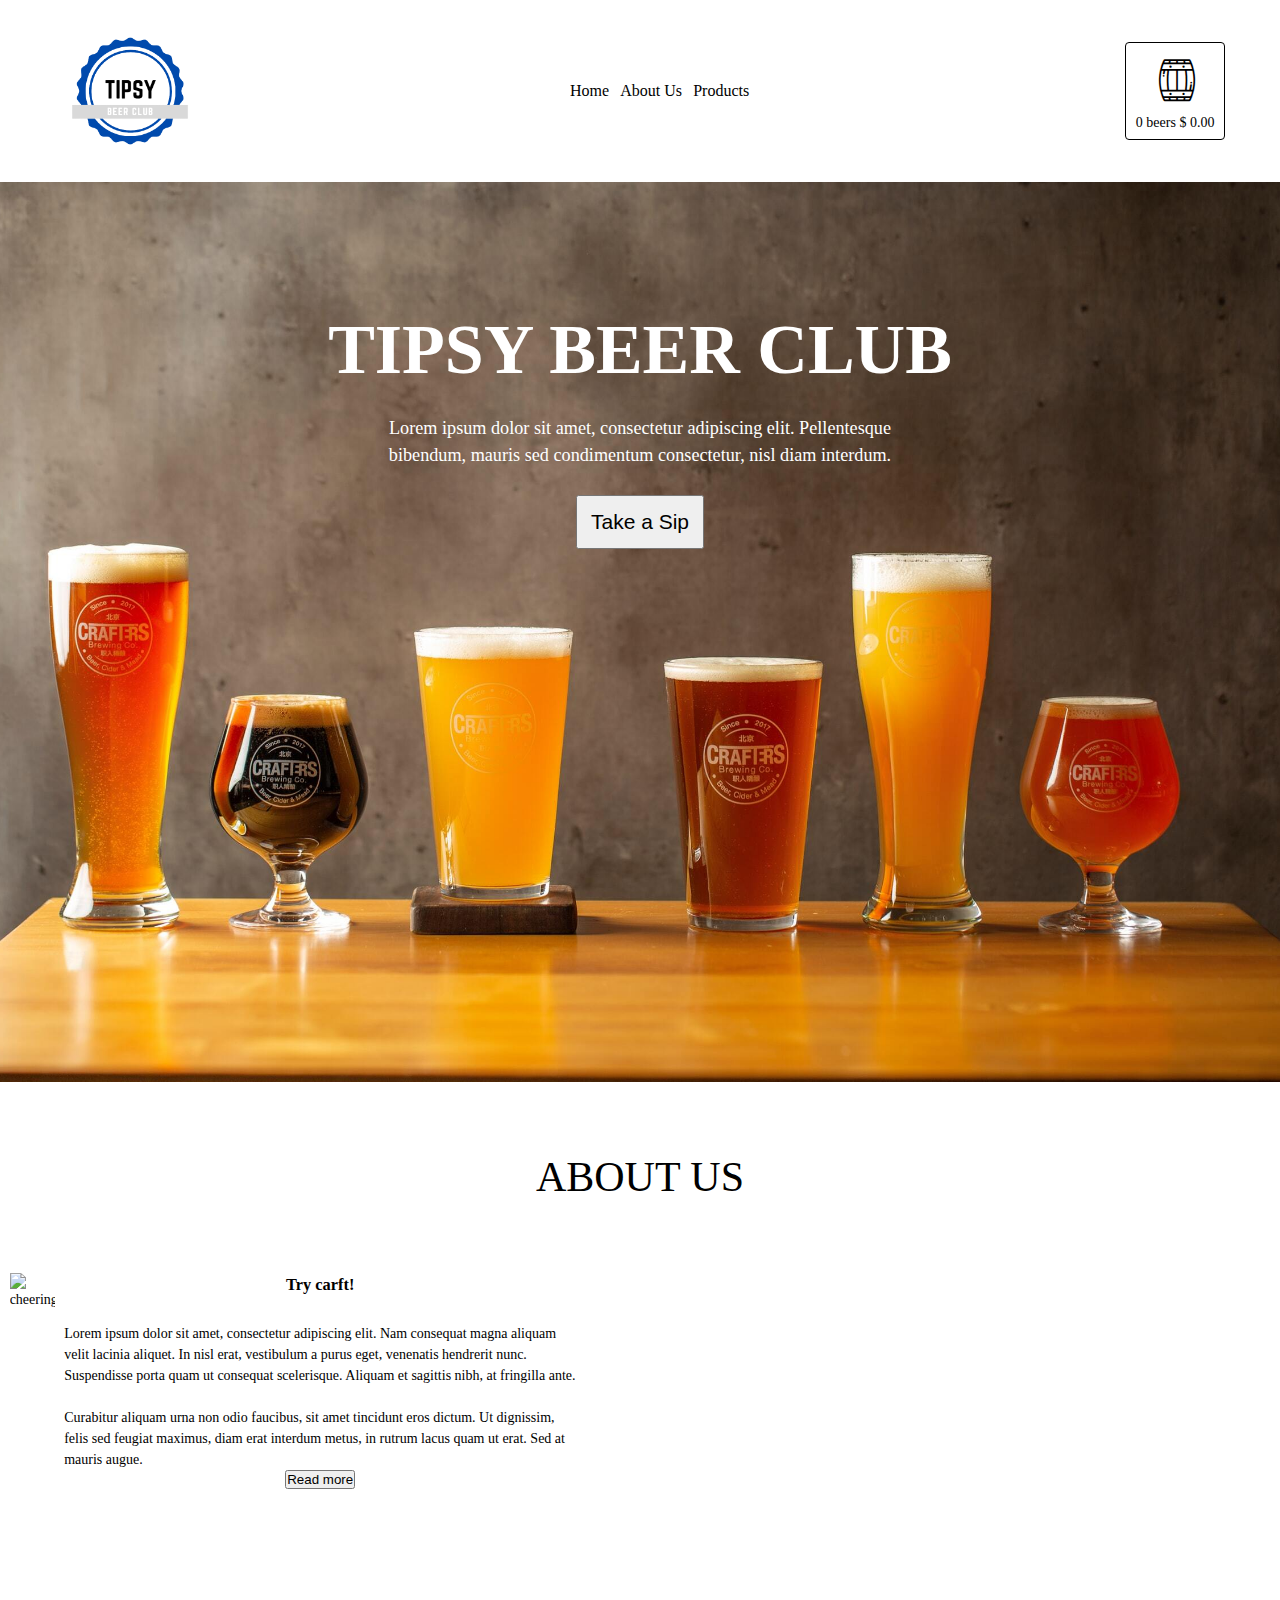
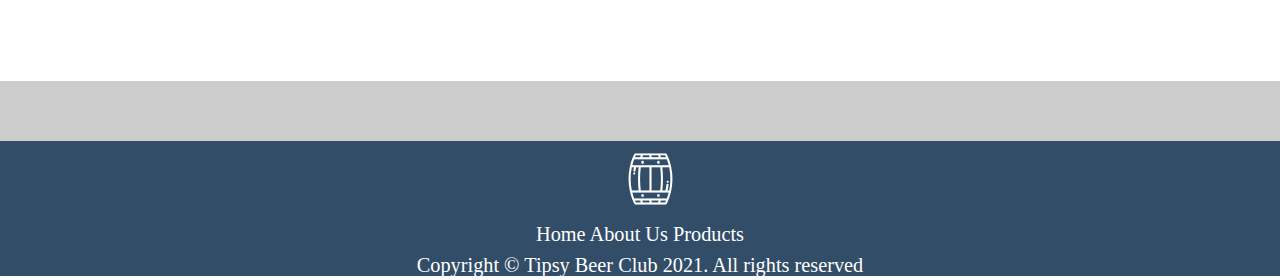
==== index.html @ 5f51ac79 "Css" ====
<!DOCTYPE html>
<html>
    <head>
        <meta charset="utf-8">
        <meta http-equiv="X-UA-Compatible" content="IE=edge">
        <title></title>
        <meta name="description" content="">
        <meta name="viewport" content="width=device-width, initial-scale=1">
        <link rel="stylesheet" type="text/css" href="css/font/flaticon.css">
        <link rel="stylesheet" href="./fontawesome-free-5.12.1-web/css/all.min.css"/>
        <link rel="stylesheet" href="css/style.css">

    </head>
    <body>
        <!-- NAVBAR -->
        <header>
            <nav class="navbar">
              <div class="nav-center">

                <div class="nav-header">
                  <img src="/img/Tipsy_Beer_Club_Logo-removebg-preview (1).png" class="nav-logo" alt="TBC Logo" />
                  <button type="button" class="nav-toggle" id="nav-toggle">
                    
                  </button>
                </div>
                <ul class="nav-links" id="nav-links">
                  <li>
                    <a href="#1" class="nav-link">Home</a>
                  </li>
                  <li>
                    <a href="#2" class="nav-link">About us</a>
                  </li>
                  <li>
                    <a href="#3" class="nav-link">Products</a>
                  </li>
                </ul>

                <div id="cart-info" class="cart-info">
                  <span><i class="flaticon-barrel"></i></span><p><span class="item-count">0 beers</span> <span class="item-total"> $ 0.00 </span></p>
                </div>



              </div>
            </nav>
            <!-- HERO -->
            <div class="hero" id="1">
                <h1>Tipsy Beer Club</h1>
                <h5> Lorem ipsum dolor sit amet, consectetur adipiscing elit. Pellentesque bibendum, mauris sed condimentum consectetur, nisl diam interdum.</h5>
                <div class="btn-div">
                  <button class="btn">Take a Sip</button>
                </div>
              </div>
              <div id="cart" class="cart">

                <!-- cart item -->
                <!-- <div class="cart-item">
                  <img src="img/beer.png" class="img-fluid rounded-circle" id="item-img" alt="">
                  <div class="item-text">
      
                    <p id="cart-item-title" class="font-weight-bold mb-0">cart item</p>
                    <span>$</span>
                    <span id="cart-item-price" class="cart-item-price" class="mb-0">10</span>
                  </div>
                  <a href="#" id='cart-item-remove' class="cart-item-remove">
                    <i class="fas fa-trash"></i>
                  </a>
                </div> -->
                <!--end of  cart item -->

                <!-- cart item -->
                <!-- <div class="cart-item d-flex justify-content-between text-capitalize my-3">
                  <img src="img/beer.png" class="img-fluid rounded-circle" id="item-img" alt="">
                  <div class="cart-item-text">
      
                    <p id="cart-item-title" class="font-weight-bold mb-0">cart item</p>
                    <span>$</span>
                    <span id="cart-item-price" class="cart-item-price" class="mb-0">10.99</span>
                  </div>
                  <a href="#" id='cart-item-remove' class="cart-item-remove">
                    <i class="fas fa-trash"></i>
                  </a>
                </div> -->
                <!--end of  cart item -->

                <!-- cart total -->
                <div class="cart-total-container d-flex justify-content-around text-capitalize mt-5">
                  <h5>total </h5>
                  <h5> $ <strong id="cart-total" class="font-weight-bold">0.00</strong> </h5>
                </div>
                <!--end cart total -->
                <!-- cart buttons -->
                <div class="cart-buttons-container mt-3 d-flex justify-content-between">
                  <a href="#" id="clear-cart" class="btn btn-outline-secondary btn-black text-uppercase">clear cart</a>
                  <a href="#" class="btn btn-outline-secondary text-uppercase btn-pink">checkout</a>
                </div>
                <!--end of  cart buttons -->

              </div>
            </header>

            <!--ABOUT US-->
            <section class="about" id="2">
                <h2>About <span class="colorword">us</span></h2>
                <div class="about-us">
                <div class="about-img">
                  <img src="img/drew-farwell-9RLk3ZpulUk-unsplash.jpg" alt="cheering">
                </div>
                <div class="about-content">
                  <h3>Try carft!</h3>
                  <p class="about-description">Lorem ipsum dolor sit amet, consectetur adipiscing elit. Nam consequat magna aliquam velit lacinia aliquet. In nisl erat, vestibulum a purus eget, venenatis hendrerit nunc. Suspendisse porta quam ut consequat scelerisque. Aliquam et sagittis nibh, at fringilla ante.<br><br> Curabitur aliquam urna non odio faucibus, sit amet tincidunt eros dictum. Ut dignissim, felis sed feugiat maximus, diam erat interdum metus, in rutrum lacus quam ut erat. Sed at mauris augue. </p>
                  <button class="btn">Read more</button>
              </div>
            </div>
          </section>

            <!-- PRODUCTS-->
            <section class="products">

            </section>

            <!-- FOOTER-->

            <footer>
                <div class="footer-logo"><i class="flaticon-barrel"></i></div>
                <div class="fotter-links">
                  <span><a href="#1">Home</a></span>
                  <span><a href="#2">About Us</a></span>
                  <span><a href="#3">Products</a></span>
                </div>
                <p>Copyright &#169; Tipsy Beer Club 2021. All rights reserved</p>
              </footer>

              <script src="https://unpkg.com/axios/dist/axios.min.js"></script>
              <script src="/js/script.js"></script>
    </body>
</html>
---- css/font/flaticon.css ----
/*
  	Flaticon icon font: Flaticon
  	Creation date: 08/02/2021 19:48
  	*/

@font-face {
  font-family: "Flaticon";
  src: url("./Flaticon.eot");
  src: url("./Flaticon.eot?#iefix") format("embedded-opentype"),
       url("./Flaticon.woff2") format("woff2"),
       url("./Flaticon.woff") format("woff"),
       url("./Flaticon.ttf") format("truetype"),
       url("./Flaticon.svg#Flaticon") format("svg");
  font-weight: normal;
  font-style: normal;
}

@media screen and (-webkit-min-device-pixel-ratio:0) {
  @font-face {
    font-family: "Flaticon";
    src: url("./Flaticon.svg#Flaticon") format("svg");
  }
}

[class^="flaticon-"]:before, [class*=" flaticon-"]:before,
[class^="flaticon-"]:after, [class*=" flaticon-"]:after {   
  font-family: Flaticon;
        font-size: 20px;
font-style: normal;
margin-left: 20px;
}

.flaticon-beer-mug:before { content: "\f100"; }
.flaticon-barrel:before { content: "\f101"; }
---- css/style.css ----
* {
    margin: 0;
    padding: 0;
    box-sizing: border-box;
  }
  body {
    font-family: var(--ff-primary);
    background: #fff;
    color: var(--clr-grey-1);
    line-height: 1.5;
    font-size: 0.875rem;
    font-family: 'Lato';
  }
  ul {
    list-style-type: none;
  }
  a {
    text-decoration: none;
  }

  i {
    display: inline;
  }

/*
=============== 
Navbar
===============
*/
.navbar {
    top: 0;
    left: 0;
    width: 100%;
    background: #fff;
    box-shadow: 0 5px 15px rgba(0, 0, 0, 0.2);
    z-index: 2;
  }
  .nav-icons {
    display: none;
  }
  .nav-center {
    width: 100%;
    max-width: 1170px;
    margin: 0 auto;
  }
  .nav-header {
    display: flex;
    justify-content: space-between;
    align-items: center;
    padding: 1rem 2rem;
  }
  .nav-logo {
    height: 150px;
  }
  .nav-toggle {
    background: transparent;
    border: transparent;
    font-size: 1.5rem;
    color: var(--clr-primary-5);
    cursor: pointer;
    transition: var(--transition);
  }
  .nav-toggle:hover {
    transform: scale(1.2);
  }
  .nav-link {
    display: block;
    padding: 1rem 2rem;
    text-transform: capitalize;
    letter-spacing: var(--spacing);
    transition: var(--transition);
    color: var(--clr-grey-1);
    cursor: pointer;
    font-size: 1rem;
  }
  .nav-link:hover {
    color: var(--clr-primary-1);
    background: var(--clr-primary-8);
    /* padding-left: 2.25rem; */
  }
  .nav-links {
    height: 0;
    overflow: hidden;
    transition: var(--transition);
  }
  .show-links {
    height: 280px;
  }

  [class^="flaticon-"]:before, [class*=" flaticon-"]:before, [class^="flaticon-"]:after, [class*=" flaticon-"]:after {
    font-size: 3em;
    }

    .shopping-cart {
      text-align: right;
      align-items: right;
    }

  @media (min-width: 992px) {
    /* hide toggle button */
    .navbar {
      padding: 1rem 2rem;
    }
    .nav-toggle {
      display: none;
    }
    .nav-center {
      display: flex;
      justify-content: space-between;
      align-items: center;
      /* optional */
      flex-wrap: wrap;
    }
    .nav-links {
      height: auto;
      display: flex;
    }
    .nav-header {
      padding: 0 0;
    }
    .nav-link {
      padding: 0 0;
      margin-right: 0.7rem;
    }
    .nav-link:hover {
      padding: 0;
      color: var(--clr-primary-5);
      background: transparent;
    }
    .nav-icons {
      display: flex;
    }
    .nav-icon {
      margin-right: 0.7rem;
      color: var(--clr-primary-5);
      font-size: 1.2rem;
      transition: var(--transition);
    }
    .nav-icon:hover {
      color: var(--clr-primary-8);
    }
}

/*
=============== 
Cart
===============
*/

.cart-info {
  border: 0.1rem solid #000;
  color: #000;
  border-radius: 0.25rem;
  padding: 0.4rem 0.6rem;
  cursor: pointer;
}
.cart-info:hover {
  background: #ef7998;
  border-color: #ef7998;
  color: #fff;
}
.cart-info:hover .cart-info__icon {
  color: #fff;
}

.cart-total-container {
  display: flex;
  align-items: center;
  justify-content: center;
  text-align: center;
}

.cart-buttons-container{
  align-items: center;
  justify-content: center;
  text-align: center;
}

.cart {
  position: absolute;
  min-height: 10rem;
  background: #fff;
  top: 11.40rem;
  right: 0;
  transition: all 0.3s ease-in-out;
  background: rgba(255, 255, 255, 0.5);
  width: 0;
  overflow: hidden;
}

.show-cart {
  background-color: #ef7998;
  width: 18rem;
  padding: 2rem 1.5rem;
  /* transform: rotateY(-360deg); */
}

.cart-item {
  transition: all 2s ease-in-out;
  display: flex;
}

.item-text {
  display: flex;
  align-items: center;
  justify-content: center;
}

.img-fluid {
  height: 5%;
  width: 5%;
}

.cart-item-remove {
  color: var(--mainPink);
  transition: all 1s ease-in-out;
}
.cart-item-remove:hover {
  transform: scale(1.1);
  color: var(--mainBlack);
}
#cart-item-price {
  font-size: 0.8rem;
}

/* cart buttons */
.btn-pink {
  color: var(--mainPink) !important;
  border-color: var(--mainPink) !important;
}
.btn-black {
  color: var(--mainBlack) !important;
  border-color: var(--mainBlack) !important;
}
.btn-black:hover {
  color: var(--mainPink) !important;
  background: var(--mainBlack) !important;
}
.btn-pink:hover {
  background: var(--mainPink) !important;
  color: var(--mainBlack) !important;
}

/*
=============== 
Hero
===============
*/

.hero {
  background-image: url(../img/hero2.jpg);
  background-position: center;
  background-repeat: no-repeat;
  background-size: cover;
  height: 100vh;
  width: 100vw;
}
  
.hero h1 {
  display: flex;
  flex-direction: column;
  text-align: center;
  justify-content: center;
  align-items: center;
  width: 100%;
  color: white;
  text-transform: uppercase;
  font-size: 5em;
  padding-top: 9%;
}
  
.hero h5 {
  margin: 0 auto;
  padding-top: 1%;
  text-align: center;
  width: 45%;
  font-size: 1.30em;
  font-weight: 200;
  color: white;
}
  
.hero .btn-div {
  width: 100%;
 }
  
.hero .btn {
  display: flex;
  align-items: center;
  justify-content: center;
  margin: 0 auto;
  margin-top: 2%;
  font-size: 1.5em;
  padding: 1%;
}

/*
=============== 
About
===============
*/
  
.about h2 {
  text-align: center;
  text-transform: uppercase;
  font-size: 3em;
  font-weight: 200;
  margin: 5% 0;
}
  
.about .about-us {
  display: flex;
  flex-direction: row;
  padding-bottom: 10%;
}
  
.about .about-img {
  display: flex;
  flex-direction: column;
  align-items: center;
}
  
.about img {
  width: 70%;
  height: auto;
}
  
.about .about-content {
  display: flex;
  flex-direction: column;
  align-items: center;
  justify-content: center;
  flex-wrap: wrap;
  flex: 0 0 40%;
  padding-bottom: 5%;
}
  
.about h3 {
  margin-bottom: 5%;
  text-align: center;
  width: 100%;
}

/*
=============== 
Products
===============
*/

.products {
  background-color:rgba(0, 0, 0, 0.2);
  padding: 30px;

  display: flex;
  flex-direction: row;
  align-items: center;
  justify-content: space-around;
  padding-left: 20%;
  padding-right: 20%;

}

.product-card {
  background-color: #ffffffd3;
  width: 30rem;
  height: 30rem;
  border-radius: 5px;
  display: flex;
  flex-direction: column;
  align-items: center;
  justify-content: space-around;
  margin: 20px;
}

.product-card:hover {
  box-shadow: 0 5px 15px rgba(0, 0, 0, 0.2);
}


.product-img img {
  width: 60px;
  height: auto;
}


.product-name {
  font-size: 1.2em;

}

.product-price {
  font-size: 1.5em;

}
.product-info {
  display: none;
}

.product-card:hover .product-info {
  display: block;
}

.product-card:hover .product-img {
  display: none;
}

.product-card:hover .product-name {
  display: none;
}

.add-to-cart {
  width: 140px;
  height: 40px;
  background-color: red;
  color: #ffffff;
  margin: 0 auto;
  margin-top: 2%;
  font-size: 1.2em;
  padding: 1%;
  border: 0;
  border-radius: 5px;
}

.product-info {
  color:rgba(0, 0, 0, 0.6);
}

.product-info-par {
  display: flex;
  flex-direction: row;
  align-items: center;
  justify-content: space-around;
}

.product-info-abv {
  border: 1px solid rgba(0, 0, 0, 0.2);
  padding: 4px;
  border-radius: 3px;
  text-align: center;
  margin: 10px;
}

.product-info-ibu {
  border: 1px solid rgba(0, 0, 0, 0.2);
  padding: 4px;
  border-radius: 3px;
  text-align: center;
  margin: 10px;
}

.product-info-description {
  padding: 10px;
}

.add-to-cart [class^="flaticon-"]:before, [class*=" flaticon-"]:before, [class^="flaticon-"]:after, [class*=" flaticon-"]:after {
  font-size: 2em;
  font-weight: 500;
}

.add-to-cart {
  display: flex;
  flex-direction: row;
  justify-content: space-between;
  margin: 20px;
}

.add-to-cart p {
  padding-left: 25px;
  padding-top: 8px;
  font-weight: 700;
  /* vertical-align: middle; */

}

.add-to-cart i {
  padding-right: 25px;;
}





    
/*
=============== 
Footer
===============
*/

footer {
    display: flex;
    flex-direction: column;
    text-align: center;
    align-items: center;
    width: 100%;
    height: 15vh;
    background-color: #324d67;
    font-size: 1.45em;
  }

footer   [class^="flaticon-"]:before, [class*=" flaticon-"]:before, [class^="flaticon-"]:after, [class*=" flaticon-"]:after {
  font-size: 1em;
}
  
footer .footer-links {
  display: flex;
  width: 100%;
  justify-content: space-around;
  align-items: center;
}
  
footer span {
  margin: 0 auto;  
}
  
  
  
footer i {
  color: white;
  font-size: 2.5em;
  margin: 25% auto;
}
  
footer a {
  color: white;
}
  
footer p {
  display: flex;
  align-items: baseline;
  color: white;
  text-align: center;
}
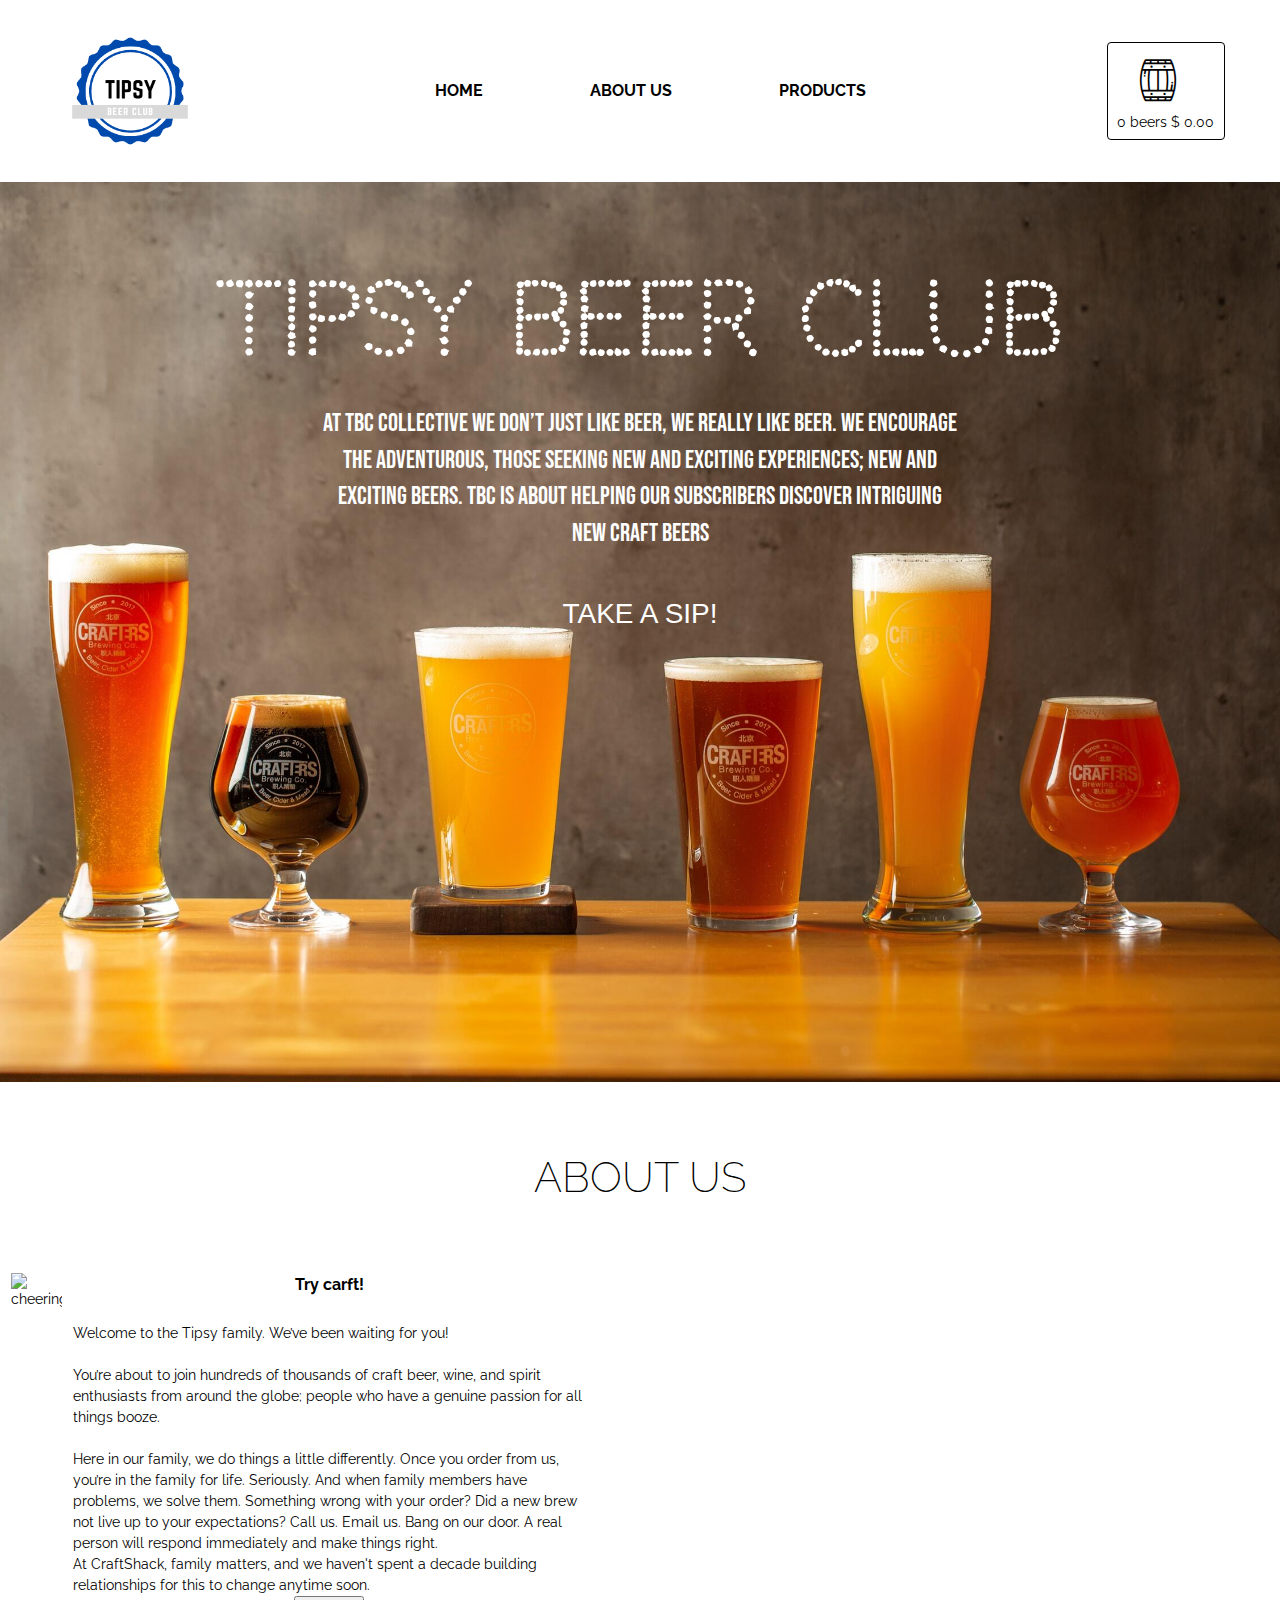
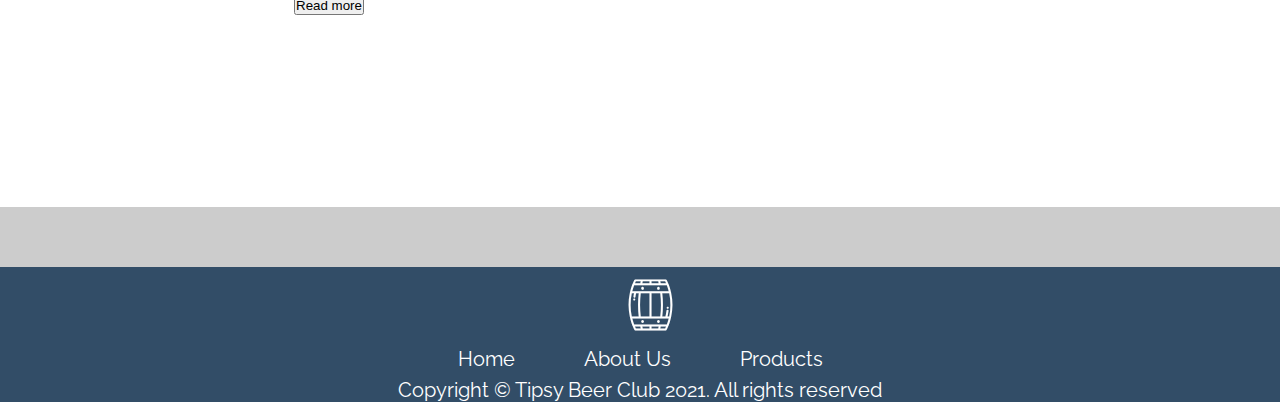
==== commit ba7617c5: "Fooled around with CSS" ====
--- a/index.html
+++ b/index.html
@@ -9,6 +9,8 @@
         <link rel="stylesheet" type="text/css" href="css/font/flaticon.css">
         <link rel="stylesheet" href="./fontawesome-free-5.12.1-web/css/all.min.css"/>
         <link rel="stylesheet" href="css/style.css">
+        <link rel="preconnect" href="https://fonts.gstatic.com">
+        <link href="https://fonts.googleapis.com/css2?family=Bebas+Neue&family=Codystar&family=Raleway&display=swap" rel="stylesheet"> 
 
     </head>
     <body>
@@ -46,9 +48,9 @@
             <!-- HERO -->
             <div class="hero" id="1">
                 <h1>Tipsy Beer Club</h1>
-                <h5> Lorem ipsum dolor sit amet, consectetur adipiscing elit. Pellentesque bibendum, mauris sed condimentum consectetur, nisl diam interdum.</h5>
+                <h5> At TBC Collective we don’t just like beer, we really like beer. We encourage the adventurous, those seeking new and exciting experiences; new and exciting beers. TBC is about helping our subscribers discover intriguing new craft beers</h5>
                 <div class="btn-div">
-                  <button class="btn">Take a Sip</button>
+                  <button class="btn"><a href="#3">Take a Sip!</a></button>
                 </div>
               </div>
               <div id="cart" class="cart">
@@ -91,8 +93,8 @@
                 <!--end cart total -->
                 <!-- cart buttons -->
                 <div class="cart-buttons-container mt-3 d-flex justify-content-between">
-                  <a href="#" id="clear-cart" class="btn btn-outline-secondary btn-black text-uppercase">clear cart</a>
-                  <a href="#" class="btn btn-outline-secondary text-uppercase btn-pink">checkout</a>
+                  <button href="#" id="clear-cart" class="btn btn-outline-secondary btn-black text-uppercase">clear cart</button>
+                  <button href="#" class="btn btn-outline-secondary text-uppercase btn-pink">checkout</button>
                 </div>
                 <!--end of  cart buttons -->
 
@@ -108,14 +110,17 @@
                 </div>
                 <div class="about-content">
                   <h3>Try carft!</h3>
-                  <p class="about-description">Lorem ipsum dolor sit amet, consectetur adipiscing elit. Nam consequat magna aliquam velit lacinia aliquet. In nisl erat, vestibulum a purus eget, venenatis hendrerit nunc. Suspendisse porta quam ut consequat scelerisque. Aliquam et sagittis nibh, at fringilla ante.<br><br> Curabitur aliquam urna non odio faucibus, sit amet tincidunt eros dictum. Ut dignissim, felis sed feugiat maximus, diam erat interdum metus, in rutrum lacus quam ut erat. Sed at mauris augue. </p>
+                  <p class="about-description">Welcome to the Tipsy family. We’ve been waiting for you!<br><br>
+                    You’re about to join hundreds of thousands of craft beer, wine, and spirit enthusiasts from around the globe; people who have a genuine passion for all things booze.<br><br>
+                    Here in our family, we do things a little differently.
+                    Once you order from us, you’re in the family for life. Seriously. And when family members have problems, we solve them. Something wrong with your order? Did a new brew not live up to your expectations? Call us. Email us. Bang on our door. A real person will respond immediately and make things right. <br>At CraftShack, family matters, and we haven't spent a decade building relationships for this to change anytime soon.</p>
                   <button class="btn">Read more</button>
               </div>
             </div>
           </section>
 
             <!-- PRODUCTS-->
-            <section class="products">
+            <section class="products" id='3'>
 
             </section>
 
--- a/css/style.css
+++ b/css/style.css
@@ -9,18 +9,34 @@
     color: var(--clr-grey-1);
     line-height: 1.5;
     font-size: 0.875rem;
-    font-family: 'Lato';
+    font-family: 'Raleway', sans-serif;
   }
   ul {
     list-style-type: none;
   }
   a {
     text-decoration: none;
+    color: #000;
   }
 
   i {
     display: inline;
   }
+
+
+
+  /*
+=============== 
+fonts 
+
+    font-family: 'Bebas Neue', cursive;
+
+    font-family: 'Codystar', cursive;
+
+    font-family: 'Raleway', sans-serif;
+
+===============
+*/
 
 /*
 =============== 
@@ -63,19 +79,19 @@
   .nav-toggle:hover {
     transform: scale(1.2);
   }
-  .nav-link {
+  .nav-links li {
     display: block;
-    padding: 1rem 2rem;
-    text-transform: capitalize;
-    letter-spacing: var(--spacing);
-    transition: var(--transition);
-    color: var(--clr-grey-1);
+    padding: 1rem 3rem;
+    text-transform: uppercase;
+    transition: .75s ease-in-out;
+    color: #000;
     cursor: pointer;
     font-size: 1rem;
-  }
-  .nav-link:hover {
-    color: var(--clr-primary-1);
-    background: var(--clr-primary-8);
+    font-weight:700;
+  }
+  .nav-links li:hover {
+    color: #ef7998;
+    transform: scale(1.5);
     /* padding-left: 2.25rem; */
   }
   .nav-links {
@@ -257,6 +273,7 @@
 }
   
 .hero h1 {
+  font-family: 'Codystar', cursive;
   display: flex;
   flex-direction: column;
   text-align: center;
@@ -265,16 +282,17 @@
   width: 100%;
   color: white;
   text-transform: uppercase;
-  font-size: 5em;
-  padding-top: 9%;
+  font-size: 7em;
+  padding-top: 5%;
 }
   
 .hero h5 {
+  font-family: 'Bebas Neue', cursive;
   margin: 0 auto;
   padding-top: 1%;
   text-align: center;
-  width: 45%;
-  font-size: 1.30em;
+  width: 50%;
+  font-size: 1.75em;
   font-weight: 200;
   color: white;
 }
@@ -289,8 +307,28 @@
   justify-content: center;
   margin: 0 auto;
   margin-top: 2%;
-  font-size: 1.5em;
+  font-size: 2em;
   padding: 1%;
+  border: none;
+  background: none;
+  font-weight: 400;
+  padding: 20px;
+  text-transform: uppercase;
+  border-radius: 6px;
+  text-align: center;
+  transition: all 0.3s ease 0s;
+}
+
+.hero .btn a {
+  color: #fff;
+}
+
+.hero .btn:hover {
+  color: #404040;
+  font-weight: 700;
+  letter-spacing: 3px;
+  background: #404040;
+  transition: all 0.3s ease 0s;
 }
 
 /*
@@ -476,10 +514,6 @@
 }
 
 
-
-
-
-    
 /*
 =============== 
 Footer
@@ -510,9 +544,17 @@
   
 footer span {
   margin: 0 auto;  
-}
-  
-  
+  padding: 0 2rem;
+  transition: .25s ease-in-out;
+  border-radius: 15px;
+  border: 0px solid white;
+}
+  
+footer span:hover {
+  font-size: 1.75rem;
+  border-radius: 15px;
+  border: 3px solid white;
+}
   
 footer i {
   color: white;
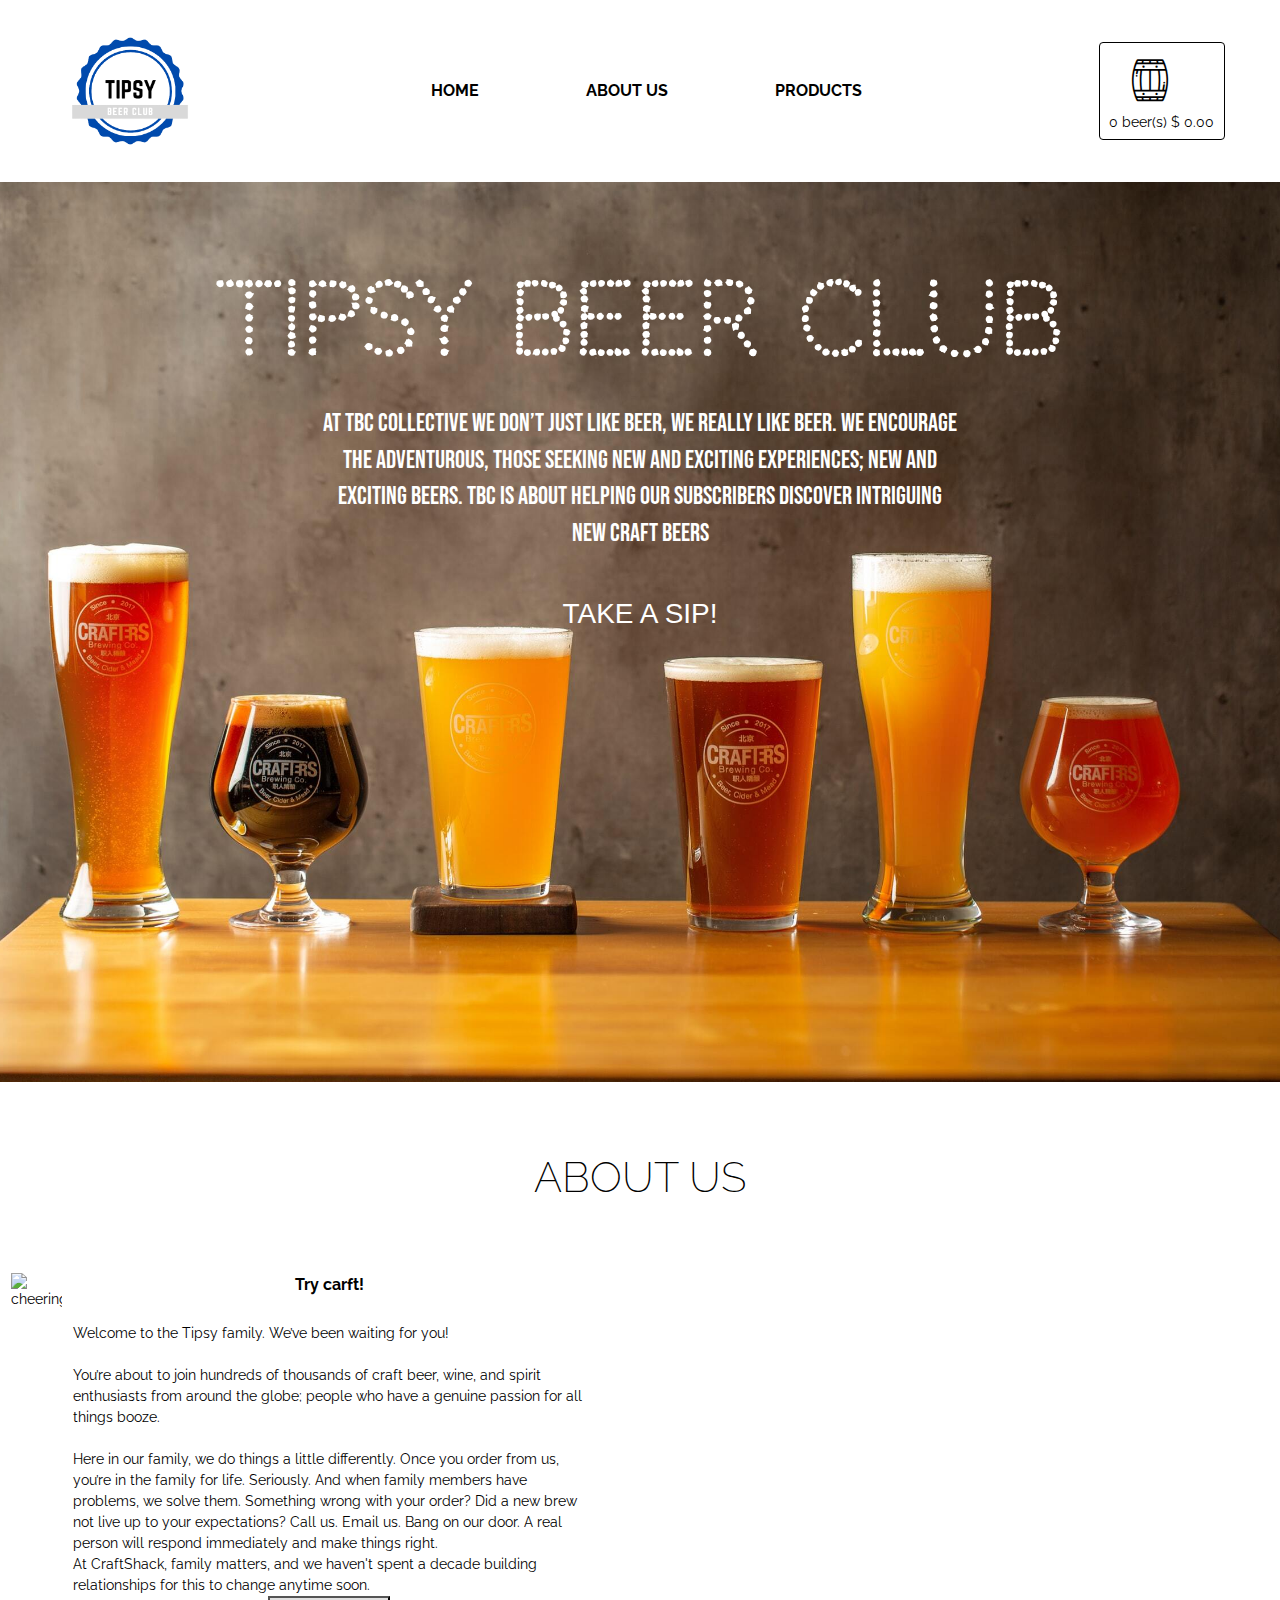
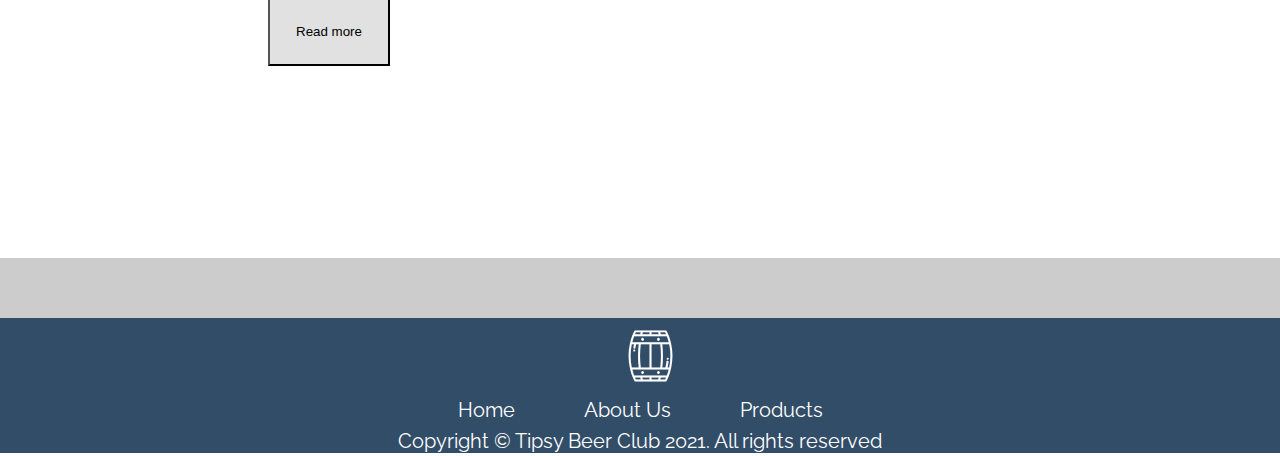
==== commit f8fc50cf: "Fix clear cart" ====
--- a/index.html
+++ b/index.html
@@ -38,7 +38,7 @@
                 </ul>
 
                 <div id="cart-info" class="cart-info">
-                  <span><i class="flaticon-barrel"></i></span><p><span class="item-count">0 beers</span> <span class="item-total"> $ 0.00 </span></p>
+                  <span><i class="flaticon-barrel"></i></span><p><span class="item-count">0 beer(s)</span> <span class="item-total"> $ 0.00 </span></p>
                 </div>
 
 
@@ -54,36 +54,6 @@
                 </div>
               </div>
               <div id="cart" class="cart">
-
-                <!-- cart item -->
-                <!-- <div class="cart-item">
-                  <img src="img/beer.png" class="img-fluid rounded-circle" id="item-img" alt="">
-                  <div class="item-text">
-      
-                    <p id="cart-item-title" class="font-weight-bold mb-0">cart item</p>
-                    <span>$</span>
-                    <span id="cart-item-price" class="cart-item-price" class="mb-0">10</span>
-                  </div>
-                  <a href="#" id='cart-item-remove' class="cart-item-remove">
-                    <i class="fas fa-trash"></i>
-                  </a>
-                </div> -->
-                <!--end of  cart item -->
-
-                <!-- cart item -->
-                <!-- <div class="cart-item d-flex justify-content-between text-capitalize my-3">
-                  <img src="img/beer.png" class="img-fluid rounded-circle" id="item-img" alt="">
-                  <div class="cart-item-text">
-      
-                    <p id="cart-item-title" class="font-weight-bold mb-0">cart item</p>
-                    <span>$</span>
-                    <span id="cart-item-price" class="cart-item-price" class="mb-0">10.99</span>
-                  </div>
-                  <a href="#" id='cart-item-remove' class="cart-item-remove">
-                    <i class="fas fa-trash"></i>
-                  </a>
-                </div> -->
-                <!--end of  cart item -->
 
                 <!-- cart total -->
                 <div class="cart-total-container d-flex justify-content-around text-capitalize mt-5">
--- a/css/style.css
+++ b/css/style.css
@@ -171,9 +171,10 @@
   cursor: pointer;
 }
 .cart-info:hover {
-  background: #ef7998;
-  border-color: #ef7998;
+  background: rgb(179, 179, 179);;
+  border-color: rgb(200, 200, 200);;
   color: #fff;
+  box-shadow: 0 5px 15px rgba(0, 0, 0, 0.2);
 }
 .cart-info:hover .cart-info__icon {
   color: #fff;
@@ -205,7 +206,7 @@
 }
 
 .show-cart {
-  background-color: #ef7998;
+  background-color: rgb(179, 179, 179);
   width: 18rem;
   padding: 2rem 1.5rem;
   /* transform: rotateY(-360deg); */
@@ -233,28 +234,37 @@
 }
 .cart-item-remove:hover {
   transform: scale(1.1);
-  color: var(--mainBlack);
+  color: #ffffff;
 }
 #cart-item-price {
   font-size: 0.8rem;
 }
 
 /* cart buttons */
+.btn {
+  background: rgb(225, 225, 225);
+  padding: 5%;
+}
+
+btn:hover {
+  box-shadow: 0 5px 15px rgba(0, 0, 0, 0.2);
+}
+
 .btn-pink {
-  color: var(--mainPink) !important;
-  border-color: var(--mainPink) !important;
+  color: red;
+  border-color: red;
 }
 .btn-black {
-  color: var(--mainBlack) !important;
-  border-color: var(--mainBlack) !important;
+  color: #ffffff;
+  border-color: #ffffff;
 }
 .btn-black:hover {
-  color: var(--mainPink) !important;
-  background: var(--mainBlack) !important;
+  color: red;
+  background: #ffffff;
 }
 .btn-pink:hover {
-  background: var(--mainPink) !important;
-  color: var(--mainBlack) !important;
+  background: red;
+  color: #ffffff;
 }
 
 /*
@@ -458,6 +468,10 @@
   border-radius: 5px;
 }
 
+.add-to-cart:hover {
+  box-shadow: 0 5px 15px rgba(0, 0, 0, 0.2);
+}
+
 .product-info {
   color:rgba(0, 0, 0, 0.6);
 }
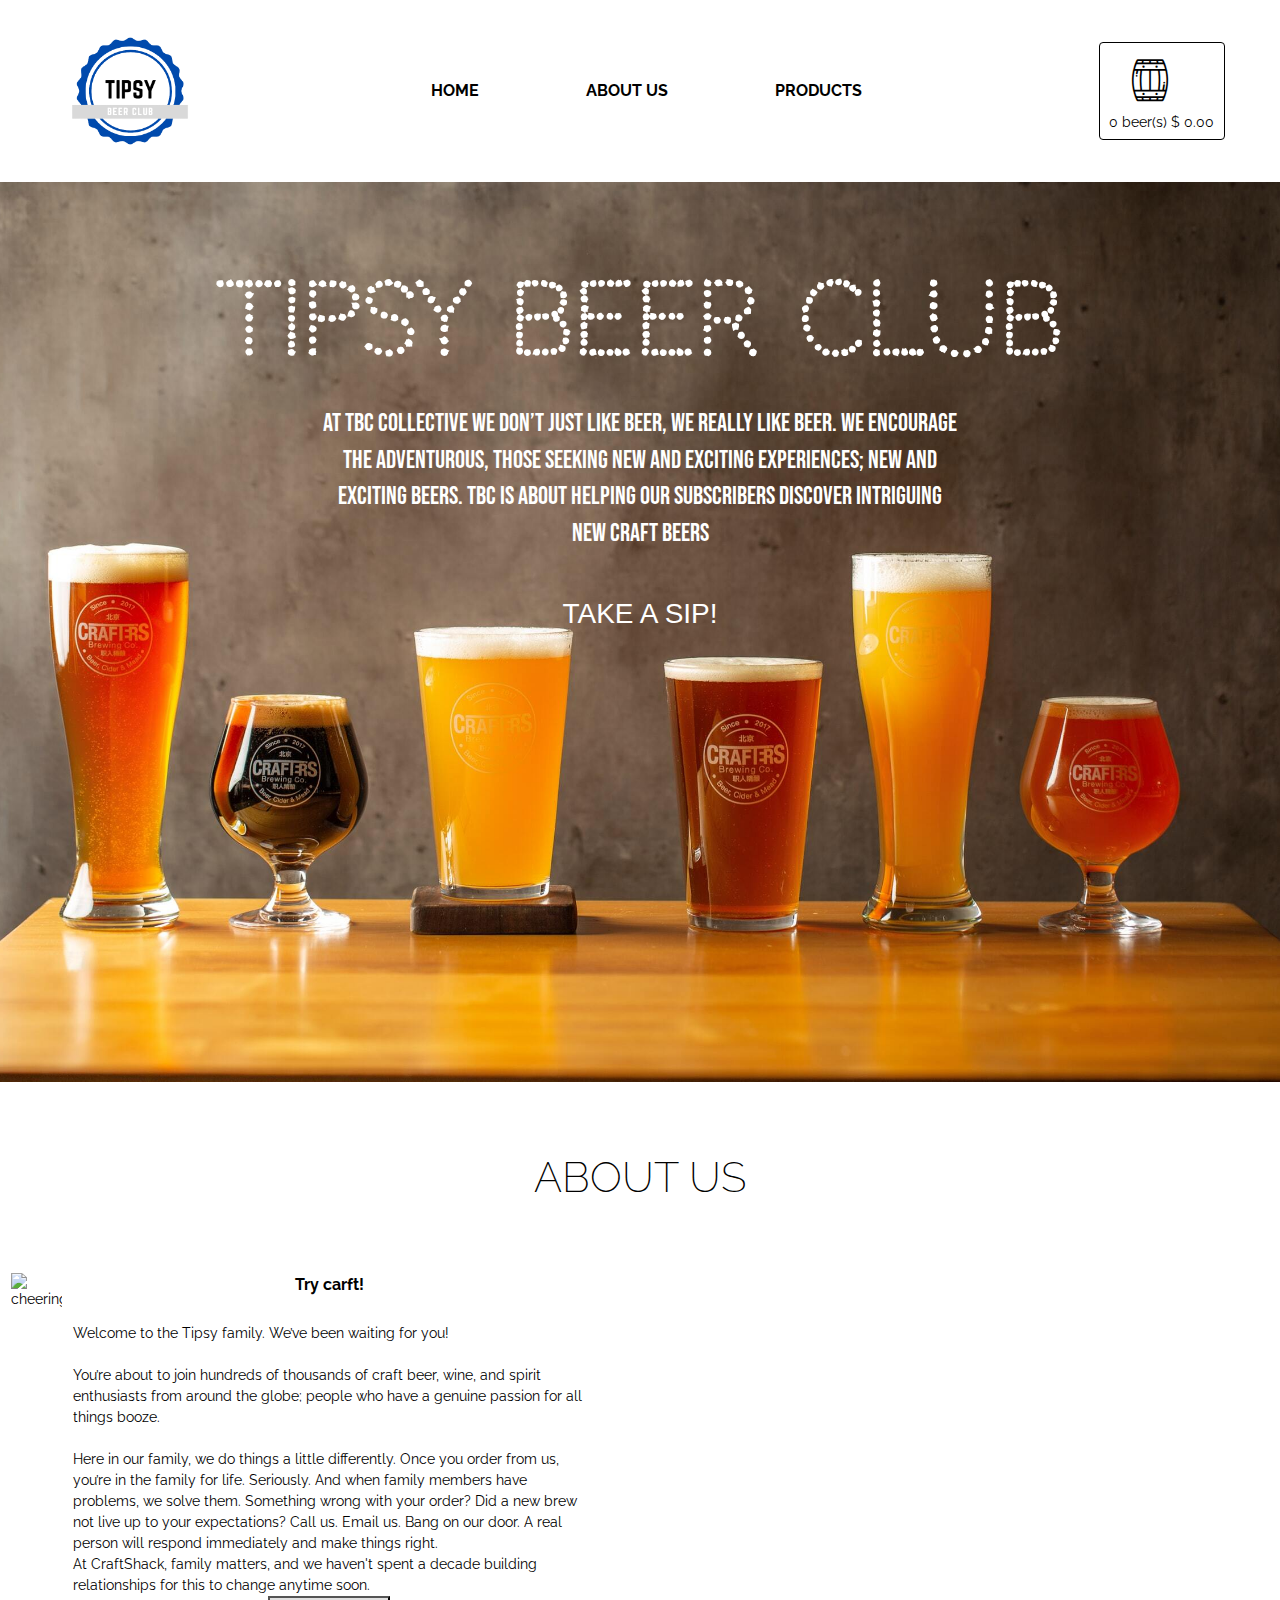
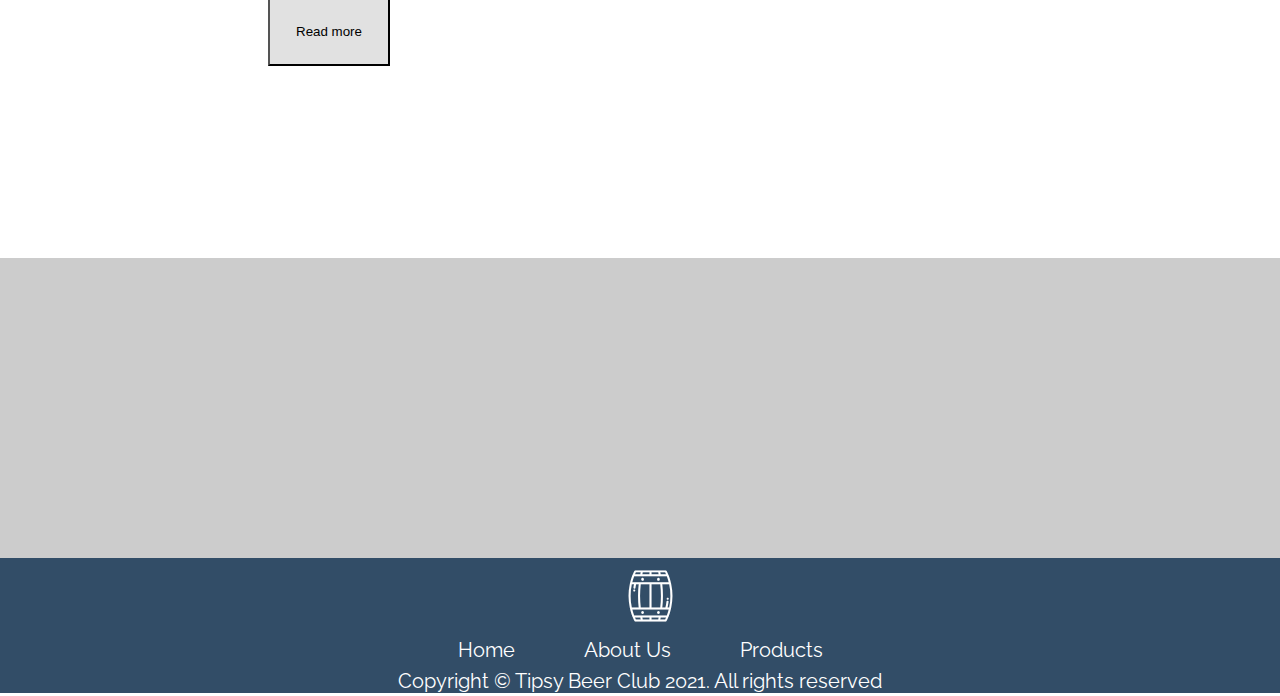
==== commit 1cd5db73: "Add load more beers" ====
--- a/index.html
+++ b/index.html
@@ -90,7 +90,23 @@
           </section>
 
             <!-- PRODUCTS-->
-            <section class="products" id='3'>
+            <section class="products-1" id='3'>
+
+            </section>
+
+            <section class="products-2">
+
+            </section>
+            
+            <section class="products-3">
+
+            </section>
+
+            <section class="products-4">
+
+            </section>
+
+            <section class="products-5">
 
             </section>
 
--- a/css/style.css
+++ b/css/style.css
@@ -394,7 +394,59 @@
 ===============
 */
 
-.products {
+.products-1 {
+  background-color:rgba(0, 0, 0, 0.2);
+  padding: 30px;
+
+  display: flex;
+  flex-direction: row;
+  align-items: center;
+  justify-content: space-around;
+  padding-left: 20%;
+  padding-right: 20%;
+
+}
+
+.products-2 {
+  background-color:rgba(0, 0, 0, 0.2);
+  padding: 30px;
+
+  display: flex;
+  flex-direction: row;
+  align-items: center;
+  justify-content: space-around;
+  padding-left: 20%;
+  padding-right: 20%;
+
+}
+
+.products-3 {
+  background-color:rgba(0, 0, 0, 0.2);
+  padding: 30px;
+
+  display: flex;
+  flex-direction: row;
+  align-items: center;
+  justify-content: space-around;
+  padding-left: 20%;
+  padding-right: 20%;
+
+}
+
+.products-4 {
+  background-color:rgba(0, 0, 0, 0.2);
+  padding: 30px;
+
+  display: flex;
+  flex-direction: row;
+  align-items: center;
+  justify-content: space-around;
+  padding-left: 20%;
+  padding-right: 20%;
+
+}
+
+.products-5 {
   background-color:rgba(0, 0, 0, 0.2);
   padding: 30px;
 
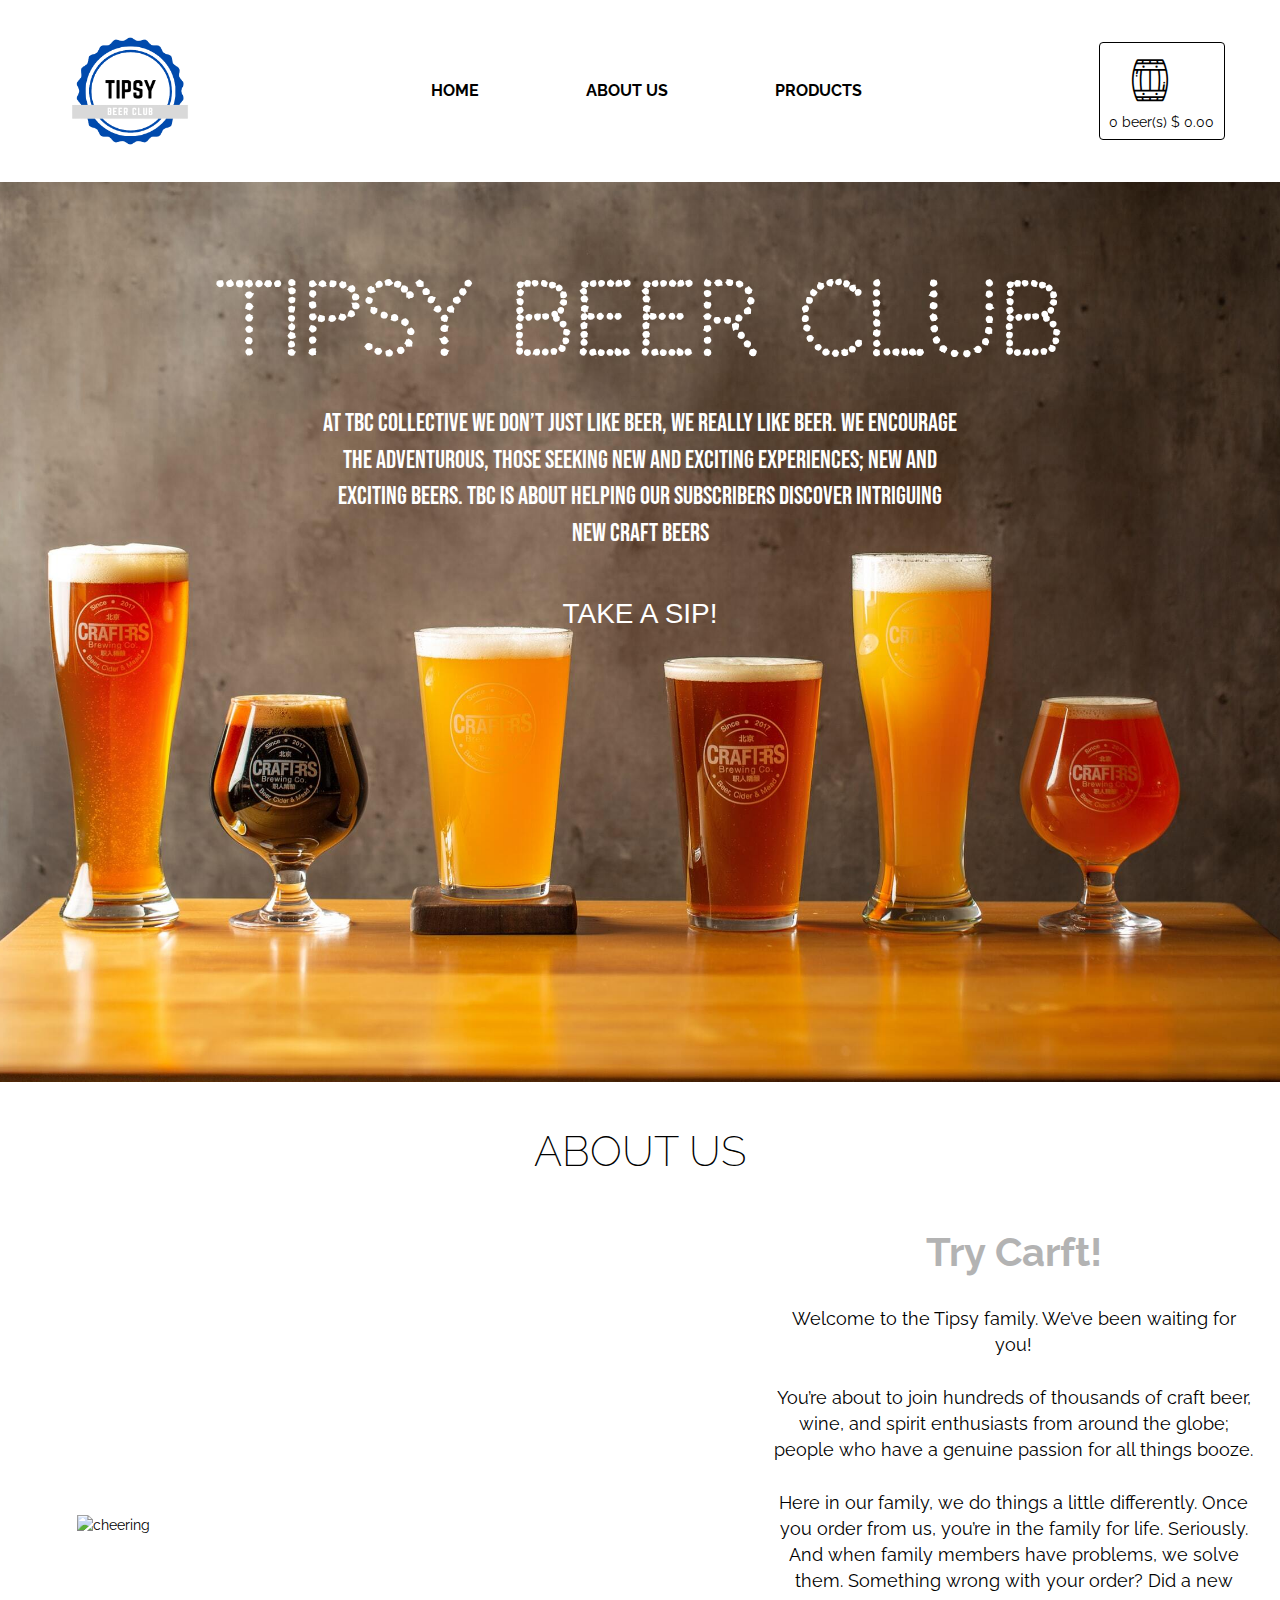
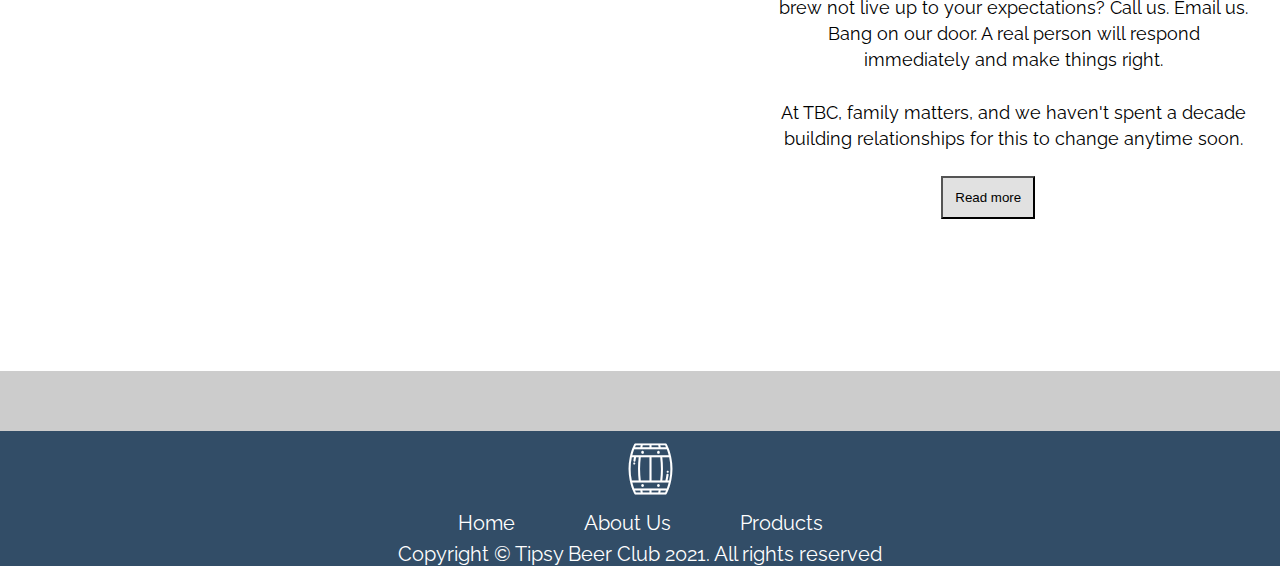
==== commit f2244835: "More CSS added" ====
--- a/index.html
+++ b/index.html
@@ -83,30 +83,14 @@
                   <p class="about-description">Welcome to the Tipsy family. We’ve been waiting for you!<br><br>
                     You’re about to join hundreds of thousands of craft beer, wine, and spirit enthusiasts from around the globe; people who have a genuine passion for all things booze.<br><br>
                     Here in our family, we do things a little differently.
-                    Once you order from us, you’re in the family for life. Seriously. And when family members have problems, we solve them. Something wrong with your order? Did a new brew not live up to your expectations? Call us. Email us. Bang on our door. A real person will respond immediately and make things right. <br>At CraftShack, family matters, and we haven't spent a decade building relationships for this to change anytime soon.</p>
+                    Once you order from us, you’re in the family for life. Seriously. And when family members have problems, we solve them. Something wrong with your order? Did a new brew not live up to your expectations? Call us. Email us. Bang on our door. A real person will respond immediately and make things right.<br><br>At TBC, family matters, and we haven't spent a decade building relationships for this to change anytime soon.</p>
                   <button class="btn">Read more</button>
               </div>
             </div>
           </section>
 
             <!-- PRODUCTS-->
-            <section class="products-1" id='3'>
-
-            </section>
-
-            <section class="products-2">
-
-            </section>
-            
-            <section class="products-3">
-
-            </section>
-
-            <section class="products-4">
-
-            </section>
-
-            <section class="products-5">
+            <section class="products" id='3'>
 
             </section>
 
--- a/css/style.css
+++ b/css/style.css
@@ -72,9 +72,7 @@
     background: transparent;
     border: transparent;
     font-size: 1.5rem;
-    color: var(--clr-primary-5);
     cursor: pointer;
-    transition: var(--transition);
   }
   .nav-toggle:hover {
     transform: scale(1.2);
@@ -90,7 +88,7 @@
     font-weight:700;
   }
   .nav-links li:hover {
-    color: #ef7998;
+    color: rgb(179, 179, 179);
     transform: scale(1.5);
     /* padding-left: 2.25rem; */
   }
@@ -140,7 +138,6 @@
     }
     .nav-link:hover {
       padding: 0;
-      color: var(--clr-primary-5);
       background: transparent;
     }
     .nav-icons {
@@ -148,12 +145,7 @@
     }
     .nav-icon {
       margin-right: 0.7rem;
-      color: var(--clr-primary-5);
       font-size: 1.2rem;
-      transition: var(--transition);
-    }
-    .nav-icon:hover {
-      color: var(--clr-primary-8);
     }
 }
 
@@ -171,7 +163,7 @@
   cursor: pointer;
 }
 .cart-info:hover {
-  background: rgb(179, 179, 179);;
+  background: rgb(179, 179, 179);
   border-color: rgb(200, 200, 200);;
   color: #fff;
   box-shadow: 0 5px 15px rgba(0, 0, 0, 0.2);
@@ -244,6 +236,8 @@
 .btn {
   background: rgb(225, 225, 225);
   padding: 5%;
+  transition: .75s ease-in-out;
+  margin: 3%;
 }
 
 btn:hover {
@@ -252,19 +246,21 @@
 
 .btn-pink {
   color: red;
-  border-color: red;
+  border: 0px solid red;
 }
 .btn-black {
-  color: #ffffff;
-  border-color: #ffffff;
+  color: #000;
+  border: 0px solid #fff;
 }
 .btn-black:hover {
-  color: red;
-  background: #ffffff;
+  color: #fff;
+  background: #000;
+  border: 1px solid #fff;
 }
 .btn-pink:hover {
   background: red;
   color: #ffffff;
+  border: 1px solid #fff;
 }
 
 /*
@@ -352,40 +348,55 @@
   text-transform: uppercase;
   font-size: 3em;
   font-weight: 200;
-  margin: 5% 0;
+  margin: 3% 0;
 }
   
 .about .about-us {
   display: flex;
   flex-direction: row;
+  padding-bottom: 5%;
+}
+  
+.about .about-img {
+  display: flex;
+  align-items: center;
+  width: 85%;
+
+}
+  
+.about img {
+  width: 85%;
+  height: auto;
+  padding-left: 10%;
   padding-bottom: 10%;
 }
   
-.about .about-img {
-  display: flex;
-  flex-direction: column;
-  align-items: center;
-}
-  
-.about img {
-  width: 70%;
-  height: auto;
-}
-  
 .about .about-content {
-  display: flex;
-  flex-direction: column;
-  align-items: center;
-  justify-content: center;
-  flex-wrap: wrap;
-  flex: 0 0 40%;
+  display: inline-block;
   padding-bottom: 5%;
-}
+  padding-right: 2%;
+  width: 55%;
+}
+
+.about .about-description {
+  text-align: center;
+  font-size: 1.25em;
+}
+
   
 .about h3 {
   margin-bottom: 5%;
   text-align: center;
   width: 100%;
+  text-transform: capitalize;
+  font-size: 2.5rem;
+  color: rgb(179, 179, 179);
+}
+
+.about-us .about-content button {
+text-align: center;
+margin: 5% 35%;
+padding: 2.5%;
 }
 
 /*
@@ -394,59 +405,7 @@
 ===============
 */
 
-.products-1 {
-  background-color:rgba(0, 0, 0, 0.2);
-  padding: 30px;
-
-  display: flex;
-  flex-direction: row;
-  align-items: center;
-  justify-content: space-around;
-  padding-left: 20%;
-  padding-right: 20%;
-
-}
-
-.products-2 {
-  background-color:rgba(0, 0, 0, 0.2);
-  padding: 30px;
-
-  display: flex;
-  flex-direction: row;
-  align-items: center;
-  justify-content: space-around;
-  padding-left: 20%;
-  padding-right: 20%;
-
-}
-
-.products-3 {
-  background-color:rgba(0, 0, 0, 0.2);
-  padding: 30px;
-
-  display: flex;
-  flex-direction: row;
-  align-items: center;
-  justify-content: space-around;
-  padding-left: 20%;
-  padding-right: 20%;
-
-}
-
-.products-4 {
-  background-color:rgba(0, 0, 0, 0.2);
-  padding: 30px;
-
-  display: flex;
-  flex-direction: row;
-  align-items: center;
-  justify-content: space-around;
-  padding-left: 20%;
-  padding-right: 20%;
-
-}
-
-.products-5 {
+.products {
   background-color:rgba(0, 0, 0, 0.2);
   padding: 30px;
 
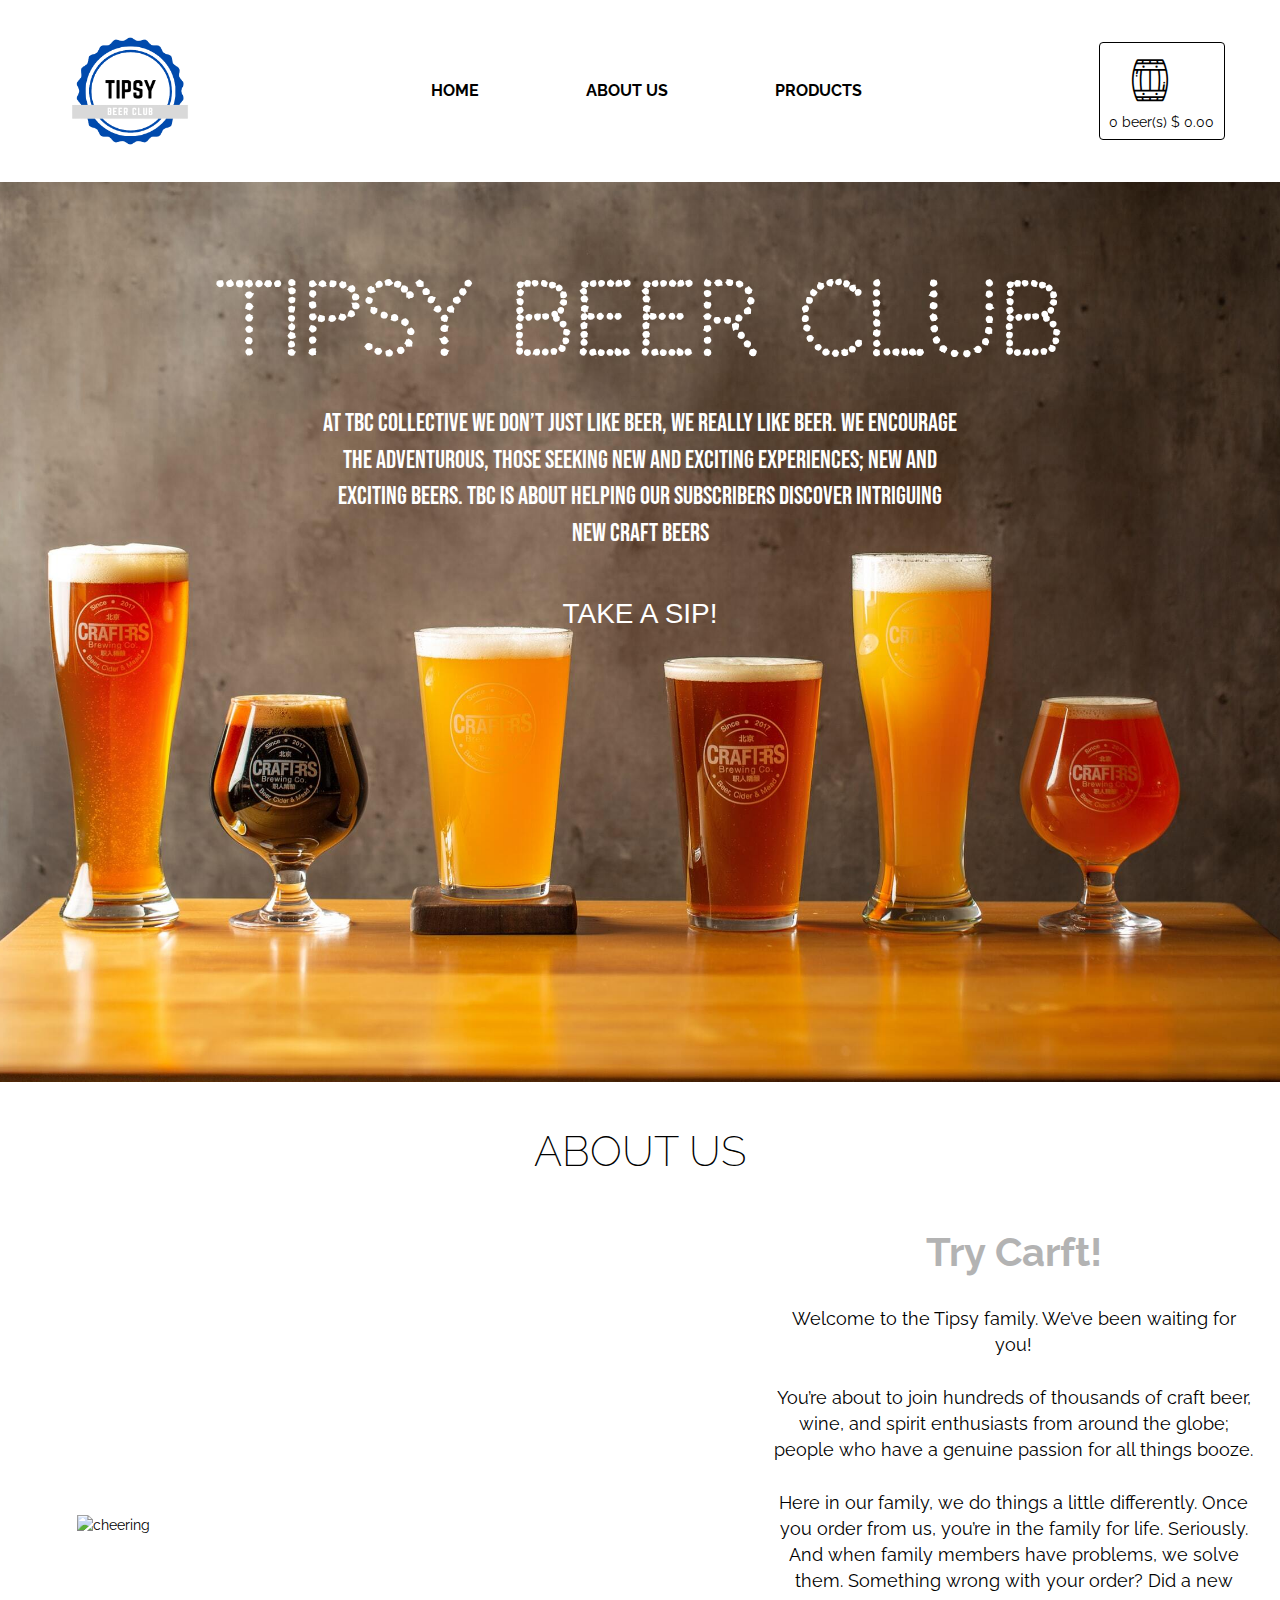
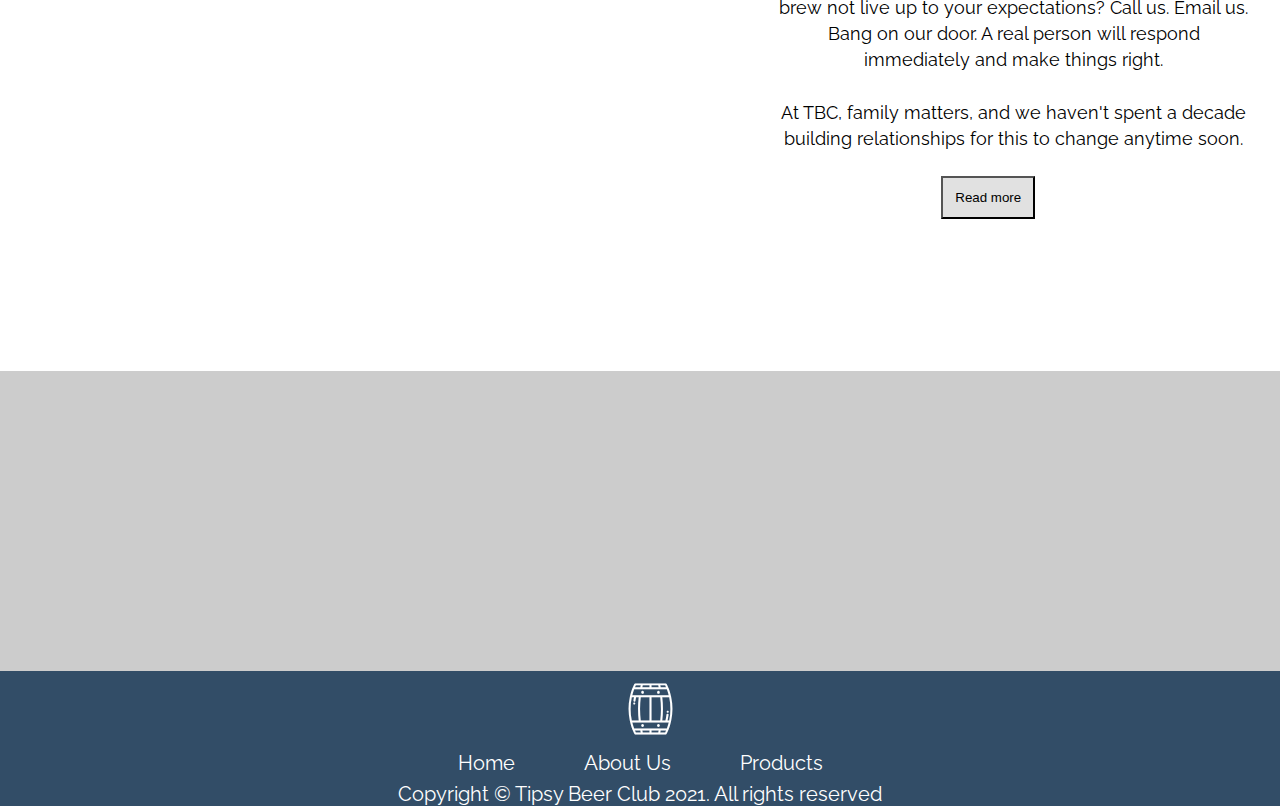
==== commit 67f5060c: "Merge pull request #17 from Nicol17/Nico" ====
--- a/index.html
+++ b/index.html
@@ -57,8 +57,7 @@
 
                 <!-- cart total -->
                 <div class="cart-total-container d-flex justify-content-around text-capitalize mt-5">
-                  <h5>total </h5>
-                  <h5> $ <strong id="cart-total" class="font-weight-bold">0.00</strong> </h5>
+                  <h5> total $ <strong id="cart-total" class="font-weight-bold">0.00</strong> </h5>
                 </div>
                 <!--end cart total -->
                 <!-- cart buttons -->
@@ -90,7 +89,23 @@
           </section>
 
             <!-- PRODUCTS-->
-            <section class="products" id='3'>
+            <section class="products-1" id='3'>
+
+            </section>
+
+            <section class="products-2">
+
+            </section>
+            
+            <section class="products-3">
+
+            </section>
+
+            <section class="products-4">
+
+            </section>
+
+            <section class="products-5">
 
             </section>
 
--- a/css/style.css
+++ b/css/style.css
@@ -179,6 +179,12 @@
   text-align: center;
 }
 
+.cart-total-container h5 {
+  font-size: large;
+  padding-bottom: 5%;
+}
+
+
 .cart-buttons-container{
   align-items: center;
   justify-content: center;
@@ -209,6 +215,24 @@
   display: flex;
 }
 
+/* .cart-item img {
+  background: #fff;
+  border-radius: 50%;
+  padding: 10%;
+  z-index: 0
+} */
+
+
+
+.cart-item .item-text {
+  padding: 5%;
+}
+
+.cart-item .item-text p {
+  padding: 5%;
+}
+
+
 .item-text {
   display: flex;
   align-items: center;
@@ -223,6 +247,7 @@
 .cart-item-remove {
   color: var(--mainPink);
   transition: all 1s ease-in-out;
+  padding-top: 10%;
 }
 .cart-item-remove:hover {
   transform: scale(1.1);
@@ -405,7 +430,59 @@
 ===============
 */
 
-.products {
+.products-1 {
+  background-color:rgba(0, 0, 0, 0.2);
+  padding: 30px;
+
+  display: flex;
+  flex-direction: row;
+  align-items: center;
+  justify-content: space-around;
+  padding-left: 20%;
+  padding-right: 20%;
+
+}
+
+.products-2 {
+  background-color:rgba(0, 0, 0, 0.2);
+  padding: 30px;
+
+  display: flex;
+  flex-direction: row;
+  align-items: center;
+  justify-content: space-around;
+  padding-left: 20%;
+  padding-right: 20%;
+
+}
+
+.products-3 {
+  background-color:rgba(0, 0, 0, 0.2);
+  padding: 30px;
+
+  display: flex;
+  flex-direction: row;
+  align-items: center;
+  justify-content: space-around;
+  padding-left: 20%;
+  padding-right: 20%;
+
+}
+
+.products-4 {
+  background-color:rgba(0, 0, 0, 0.2);
+  padding: 30px;
+
+  display: flex;
+  flex-direction: row;
+  align-items: center;
+  justify-content: space-around;
+  padding-left: 20%;
+  padding-right: 20%;
+
+}
+
+.products-5 {
   background-color:rgba(0, 0, 0, 0.2);
   padding: 30px;
 
